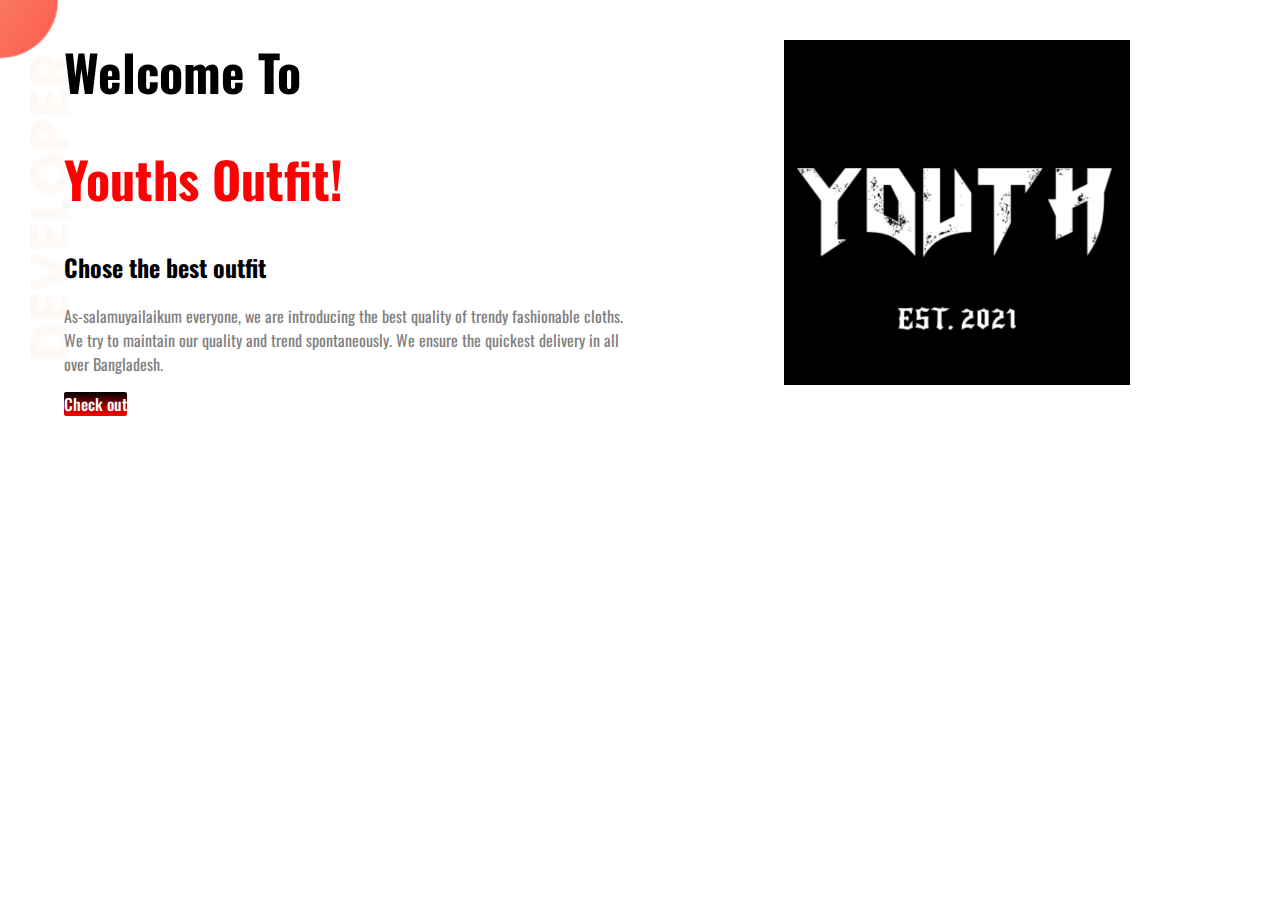
==== index.html @ 1042737e "first section" ====
<!DOCTYPE html>
<html lang="en">
<head>
    <meta charset="UTF-8">
    <meta http-equiv="X-UA-Compatible" content="IE=edge">
    <meta name="viewport" content="width=device-width, initial-scale=1.0">
    <title>module-4.1</title>
    <link rel="preconnect" href="https://fonts.googleapis.com">
<link rel="preconnect" href="https://fonts.gstatic.com" crossorigin>
<link href="https://fonts.googleapis.com/css2?family=Lato:ital,wght@0,400;1,300;1,700;1,900&family=Oswald:wght@400;500&family=Roboto+Mono&family=The+Nautigal:wght@700&display=swap" rel="stylesheet">
        <link rel="stylesheet" href="style.css">
</head>
<body>
   <section class="banner">
    <div class="width">
        <h1>Welcome  To </h1>
    <h1 class="red">Youths   Outfit!</h1>
    <h2>Chose the best outfit</h2>
    <p class="silver">As-salamuyailaikum everyone, we are introducing the best quality of trendy fashionable cloths. We try to maintain our quality and trend spontaneously. We ensure the quickest delivery in all over Bangladesh.</p>
    <a class="link" target="_blank" href="https://www.facebook.com/youthsoutfit.bd">Check out</a>
    </div class="width">
    <div class="width">
        <img src="images/youths.png" alt="">
    </div>
   </section>
</body>
</html>
---- style.css ----
body {
  font-family: "Oswald", sans-serif;
  margin: 0%;
}
h1 {
  font-size: 50px;
}
.red {
  color: red;
}
.silver {
  color: grey;
}
section {
  display: flex;
}
.width {
  width: 50%;
  padding-left: 5%;
}
.width img {
  width: 60%;
  padding-left: 80px;
  padding-top: 40px;
}
.link {
  text-decoration: none;
  background-image: linear-gradient(black, red);
  color: white;
  border-radius: 2px;
  font-weight: 500;
}
.banner {
  background-image: url(images/top-banner.png);
  background-repeat: no-repeat;
}
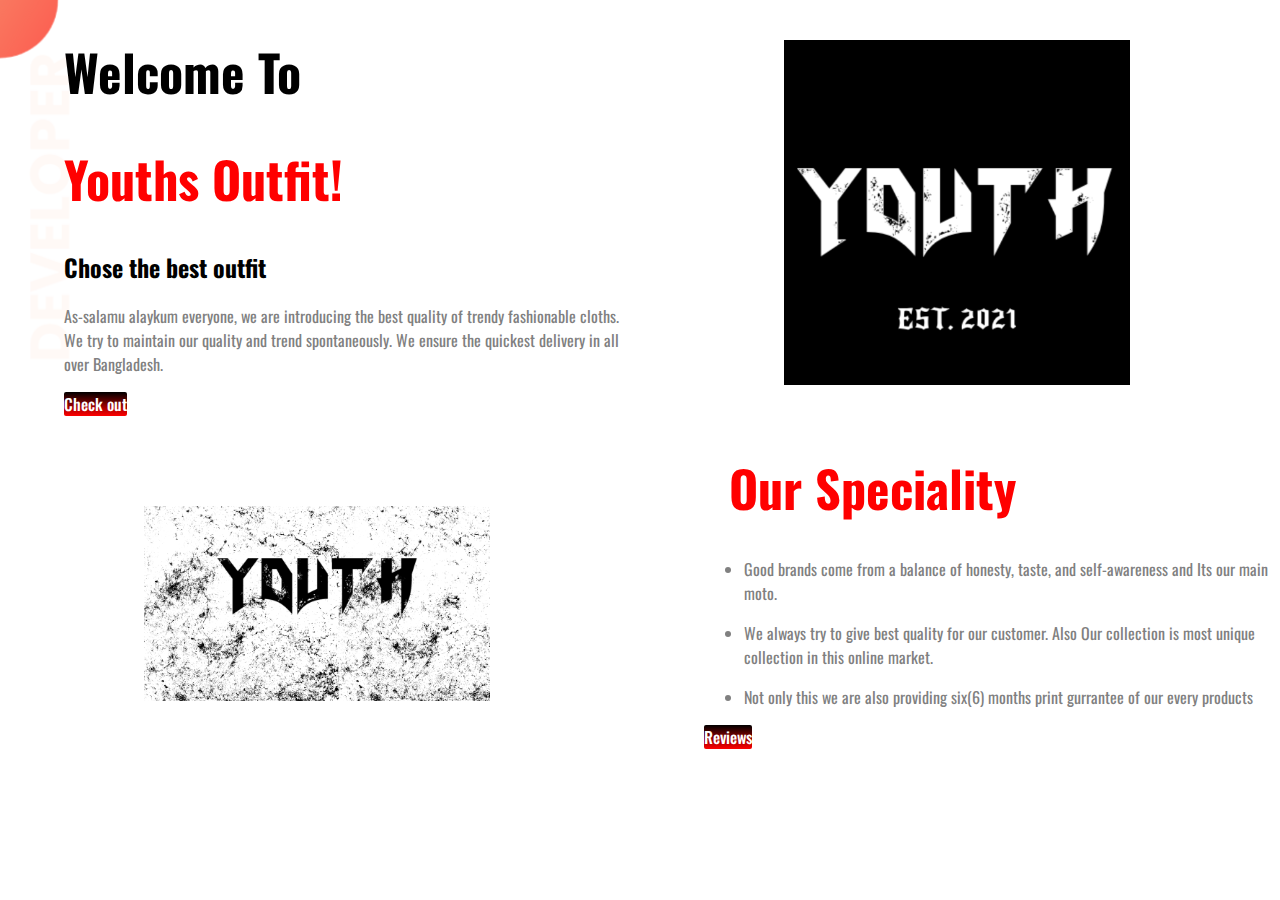
==== commit 12315b2e: "new" ====
--- a/index.html
+++ b/index.html
@@ -16,12 +16,30 @@
         <h1>Welcome  To </h1>
     <h1 class="red">Youths   Outfit!</h1>
     <h2>Chose the best outfit</h2>
-    <p class="silver">As-salamuyailaikum everyone, we are introducing the best quality of trendy fashionable cloths. We try to maintain our quality and trend spontaneously. We ensure the quickest delivery in all over Bangladesh.</p>
+    <p class="silver">As-salamu alaykum everyone, we are introducing the best quality of trendy fashionable cloths. We try to maintain our quality and trend spontaneously. We ensure the quickest delivery in all over Bangladesh.</p>
     <a class="link" target="_blank" href="https://www.facebook.com/youthsoutfit.bd">Check out</a>
     </div class="width">
     <div class="width">
         <img src="images/youths.png" alt="">
     </div>
    </section>
+   <section>
+       <div class="width">
+           <img id="second" src="images/tut.png" alt="">
+       </div>
+       <div class="width">
+        <h1 class="heading">Our Speciality </h1>   
+        <ul class="ul">
+            <li><p>Good brands come from a balance of honesty, taste, and self-awareness and Its our main moto.</p></li>
+            <li><p>We always try to give best quality for our customer. Also Our collection is most unique collection in this online market.</p></li>
+            <li><p>Not only this we are also providing six(6) months print gurrantee of our every products</p></li>
+
+    
+        
+        
+        </ul>
+        <a class="links" target="_blank" href="https://www.facebook.com/youthsoutfit.bd/reviews/?ref=page_internal">Reviews</a>
+       </div>
+   </section>
 </body>
 </html>--- a/style.css
+++ b/style.css
@@ -34,3 +34,21 @@
   background-image: url(images/top-banner.png);
   background-repeat: no-repeat;
 }
+.heading {
+  padding-left: 0.5em;
+  color: red;
+}
+.ul {
+  color: grey;
+}
+#second {
+  padding-top: 90px;
+}
+.links {
+  text-decoration: none;
+  background-image: linear-gradient(black, red);
+  color: white;
+  border-radius: 2px;
+  font-weight: 500;
+  padding
+}
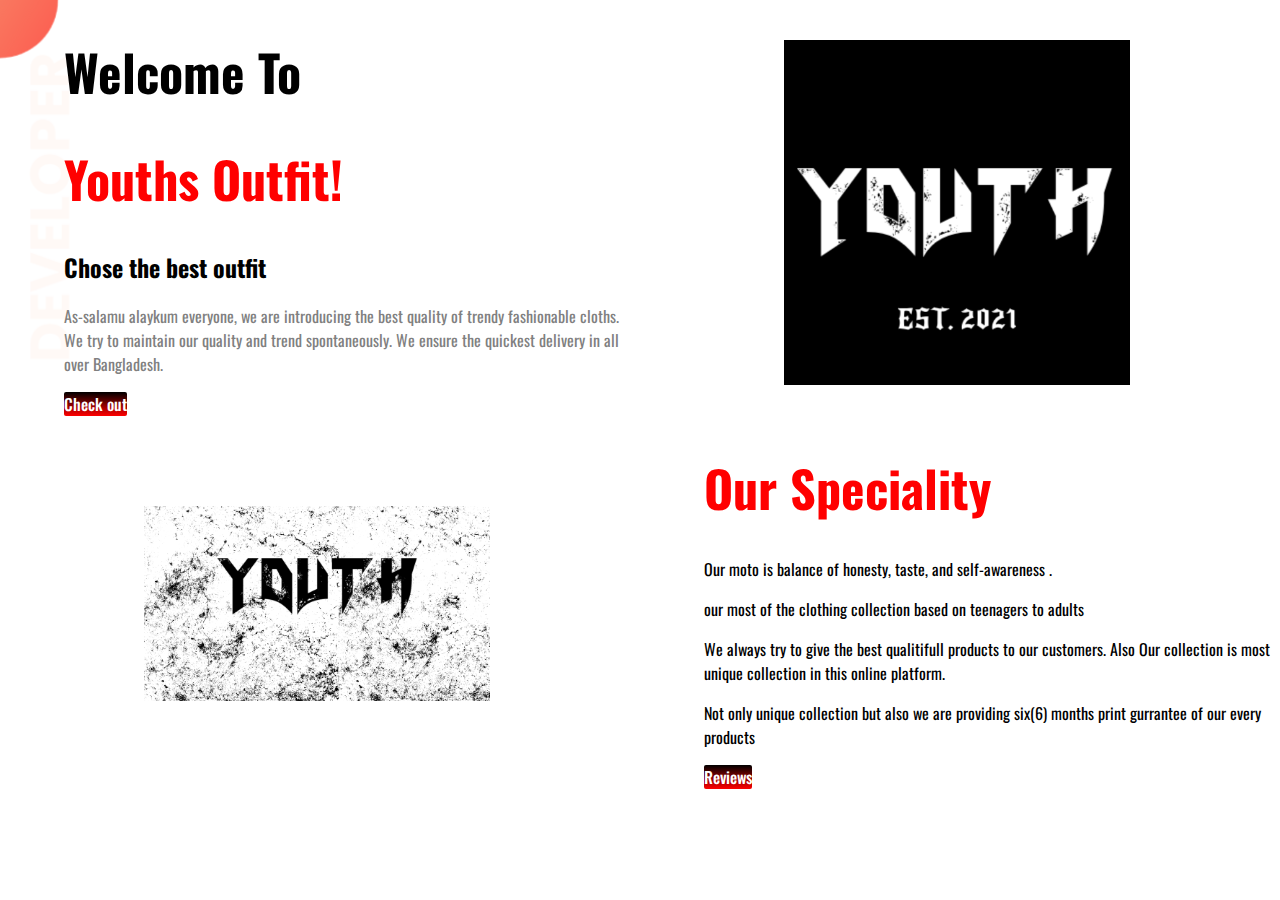
==== commit 119dad94: "second section" ====
--- a/index.html
+++ b/index.html
@@ -29,16 +29,13 @@
        </div>
        <div class="width">
         <h1 class="heading">Our Speciality </h1>   
-        <ul class="ul">
-            <li><p>Good brands come from a balance of honesty, taste, and self-awareness and Its our main moto.</p></li>
-            <li><p>We always try to give best quality for our customer. Also Our collection is most unique collection in this online market.</p></li>
-            <li><p>Not only this we are also providing six(6) months print gurrantee of our every products</p></li>
-
-    
         
+        <p>Our moto is balance of honesty, taste, and self-awareness . </p>
+        <p>our most of the clothing collection based on teenagers to adults</p>
+        <p>We always try to give the best qualitifull products to our customers. Also Our collection is most unique collection in this online platform.</p>
+        <p>Not only unique collection but also we are providing six(6) months print gurrantee of our every products</p>
         
-        </ul>
-        <a class="links" target="_blank" href="https://www.facebook.com/youthsoutfit.bd/reviews/?ref=page_internal">Reviews</a>
+        <a class="link" target="_blank" href="https://www.facebook.com/youthsoutfit.bd/reviews/?ref=page_internal">Reviews</a>
        </div>
    </section>
 </body>
--- a/style.css
+++ b/style.css
@@ -29,26 +29,20 @@
   color: white;
   border-radius: 2px;
   font-weight: 500;
+  padding-left: 0px;
 }
 .banner {
   background-image: url(images/top-banner.png);
   background-repeat: no-repeat;
 }
-.heading {
-  padding-left: 0.5em;
+.heading{
   color: red;
+}
 }
 .ul {
   color: grey;
+  padding-right: 20px;
 }
 #second {
   padding-top: 90px;
 }
-.links {
-  text-decoration: none;
-  background-image: linear-gradient(black, red);
-  color: white;
-  border-radius: 2px;
-  font-weight: 500;
-  padding
-}
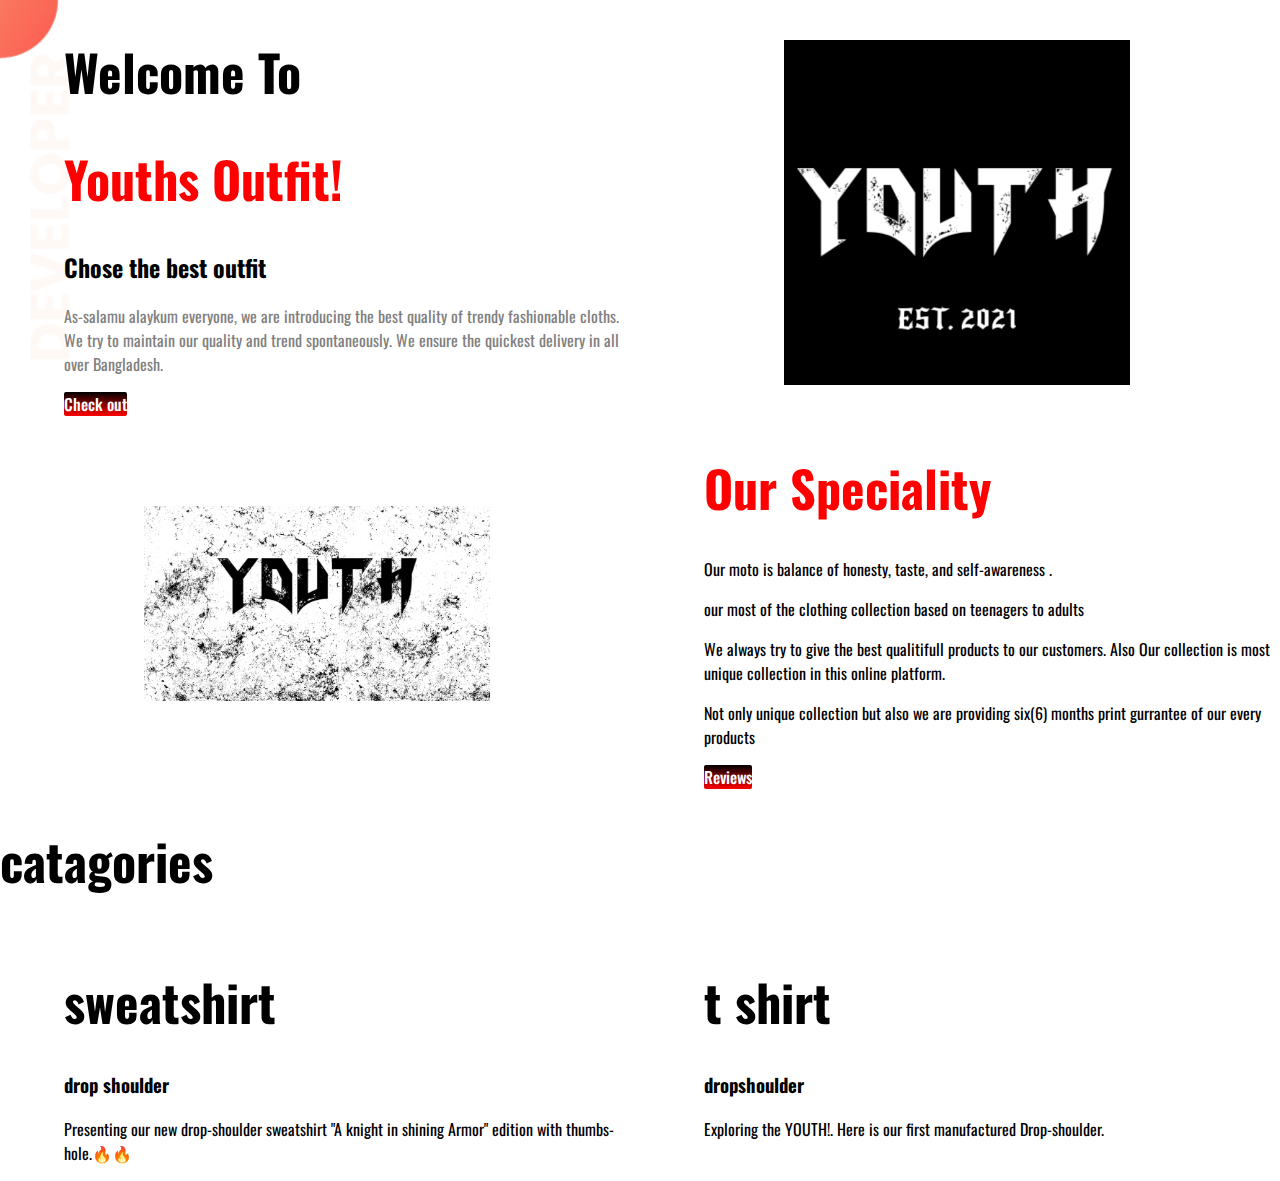
==== commit 6be6eead: "nexts" ====
--- a/index.html
+++ b/index.html
@@ -11,7 +11,7 @@
         <link rel="stylesheet" href="style.css">
 </head>
 <body>
-   <section class="banner">
+   <section class="banner flexible-container">
     <div class="width">
         <h1>Welcome  To </h1>
     <h1 class="red">Youths   Outfit!</h1>
@@ -23,7 +23,7 @@
         <img src="images/youths.png" alt="">
     </div>
    </section>
-   <section>
+   <section class="flexible-container">
        <div class="width">
            <img id="second" src="images/tut.png" alt="">
        </div>
@@ -38,5 +38,20 @@
         <a class="link" target="_blank" href="https://www.facebook.com/youthsoutfit.bd/reviews/?ref=page_internal">Reviews</a>
        </div>
    </section>
+   <section>
+       <h1>catagories</h1>
+       <div class="flexible-container">
+        <div class="width">
+            <h1>sweatshirt</h1>
+            <h3>drop shoulder</h3>
+            <p>Presenting our new drop-shoulder sweatshirt "A knight in shining  Armor" edition with thumbs-hole.🔥🔥</p>
+          </div>
+           <div class="width">
+               <h1>t shirt</h1>
+               <h3>dropshoulder</h3>
+               <p>Exploring the YOUTH!. Here is our first manufactured Drop-shoulder.</p>
+           </div>
+       </div>
+   </section>
 </body>
 </html>--- a/style.css
+++ b/style.css
@@ -11,7 +11,7 @@
 .silver {
   color: grey;
 }
-section {
+.flexible-container {
   display: flex;
 }
 .width {
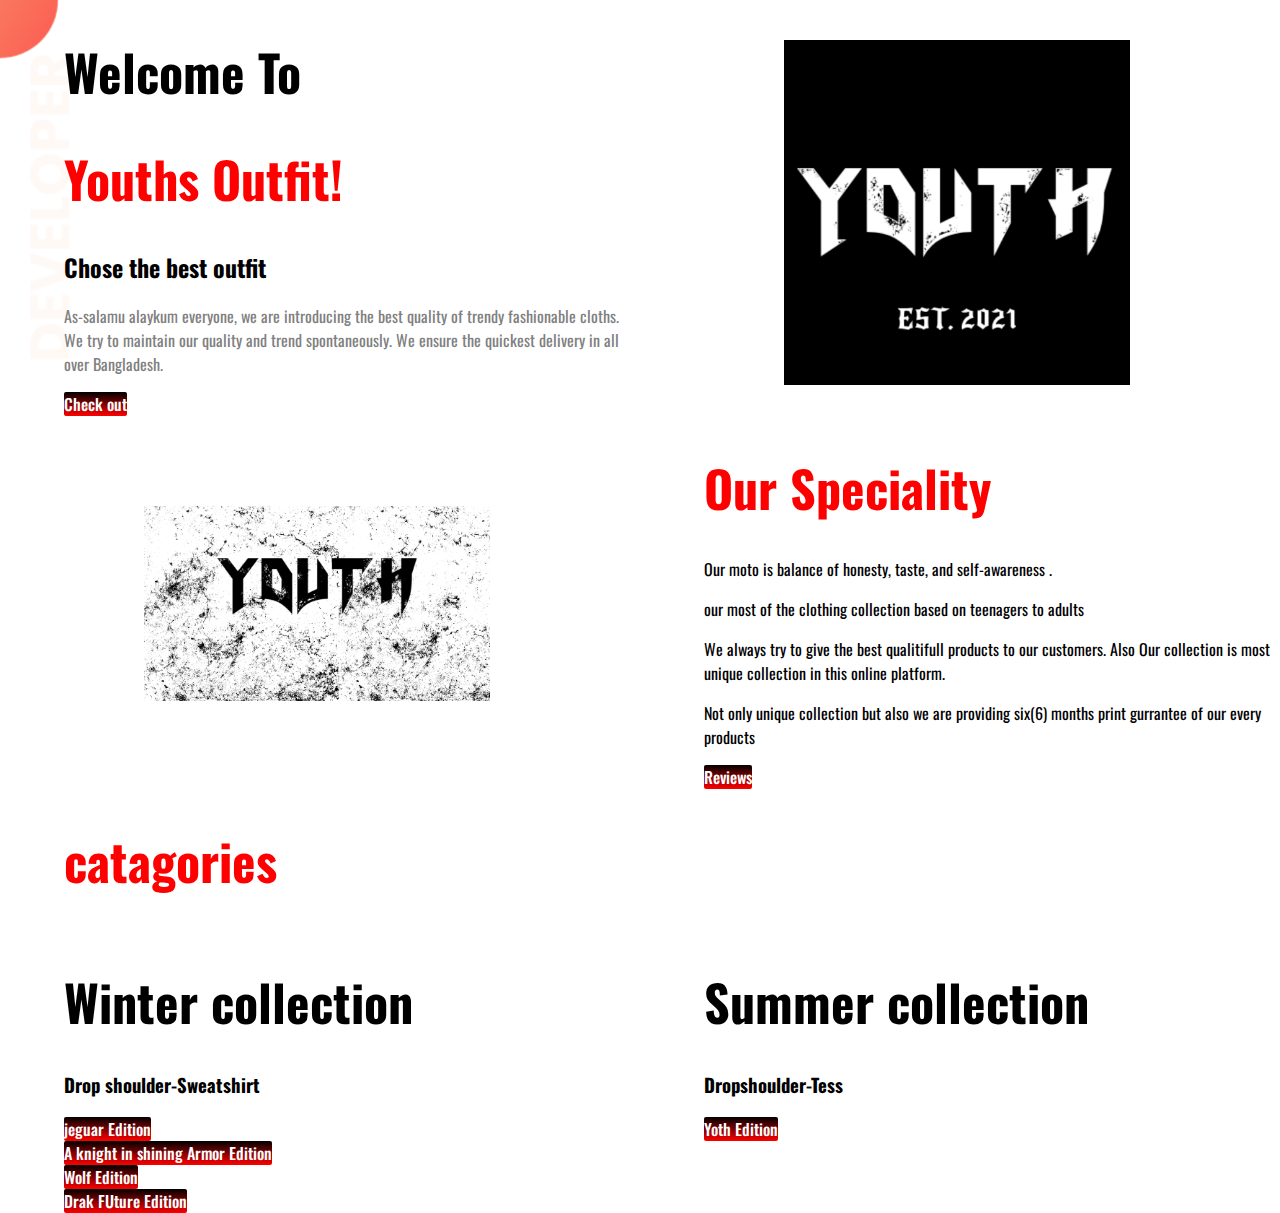
==== commit 1948d632: "dudre" ====
--- a/index.html
+++ b/index.html
@@ -39,17 +39,23 @@
        </div>
    </section>
    <section>
-       <h1>catagories</h1>
+       <h1 class="chill">catagories</h1>
        <div class="flexible-container">
         <div class="width">
-            <h1>sweatshirt</h1>
-            <h3>drop shoulder</h3>
-            <p>Presenting our new drop-shoulder sweatshirt "A knight in shining  Armor" edition with thumbs-hole.🔥🔥</p>
+            <h1>Winter collection</h1>
+            <h3>Drop shoulder-Sweatshirt</h3>
+            
+                <a class="texts" target="_blank" href="https://www.facebook.com/youthsoutfit.bd/photos/pcb.134346659024356/134346425691046/">jeguar Edition</a><br>
+                <a class="textz" target="_blank" href="https://www.facebook.com/youthsoutfit.bd/photos/pcb.137735912018764/137735688685453"> A knight in shining  Armor Edition</a><br>
+                <a class="textp" target="_blank" href="https://www.facebook.com/youthsoutfit.bd/photos/pcb.129882966137392/129882742804081/">Wolf Edition</a><br>
+                <a class="textv" target="_blank"  href="https://www.facebook.com/youthsoutfit.bd/photos/pcb.120224737103215/120224457103243/">Drak FUture Edition</a>
+            </ul>
           </div>
            <div class="width">
-               <h1>t shirt</h1>
-               <h3>dropshoulder</h3>
-               <p>Exploring the YOUTH!. Here is our first manufactured Drop-shoulder.</p>
+               <h1>Summer collection</h1>
+               <h3>Dropshoulder-Tess</h3>
+              <a class="textd" target="_blank" href="https://www.facebook.com/youthsoutfit.bd/photos/pcb.111271507998538/111270897998599/">Yoth Edition</a>
+               
            </div>
        </div>
    </section>
--- a/style.css
+++ b/style.css
@@ -46,3 +46,53 @@
 #second {
   padding-top: 90px;
 }
+.texts{
+  text-decoration: none;
+  background-image: linear-gradient(black, red);
+  color: white;
+  border-radius: 2px;
+  font-weight: 500;
+  padding-left: 0px;
+  
+}
+.textp{
+  text-decoration: none;
+  background-image: linear-gradient(black, red);
+  color: white;
+  border-radius: 2px;
+  font-weight: 500;
+  padding-left: 0px;
+  
+}
+.textv{
+  text-decoration: none;
+  background-image: linear-gradient(black, red);
+  color: white;
+  border-radius: 2px;
+  font-weight: 500;
+  padding-left: 0px;
+  
+}
+.textz{
+  text-decoration: none;
+  background-image: linear-gradient(black, red);
+  color: white;
+  border-radius: 2px;
+  font-weight: 500;
+  padding-left: 0px;
+  
+}
+.textd{
+  text-decoration: none;
+  background-image: linear-gradient(black, red);
+  color: white;
+  border-radius: 2px;
+  font-weight: 500;
+  padding-left: 0px;
+  
+}
+.chill{
+  padding-left: 5%;
+  color: red;
+}
+
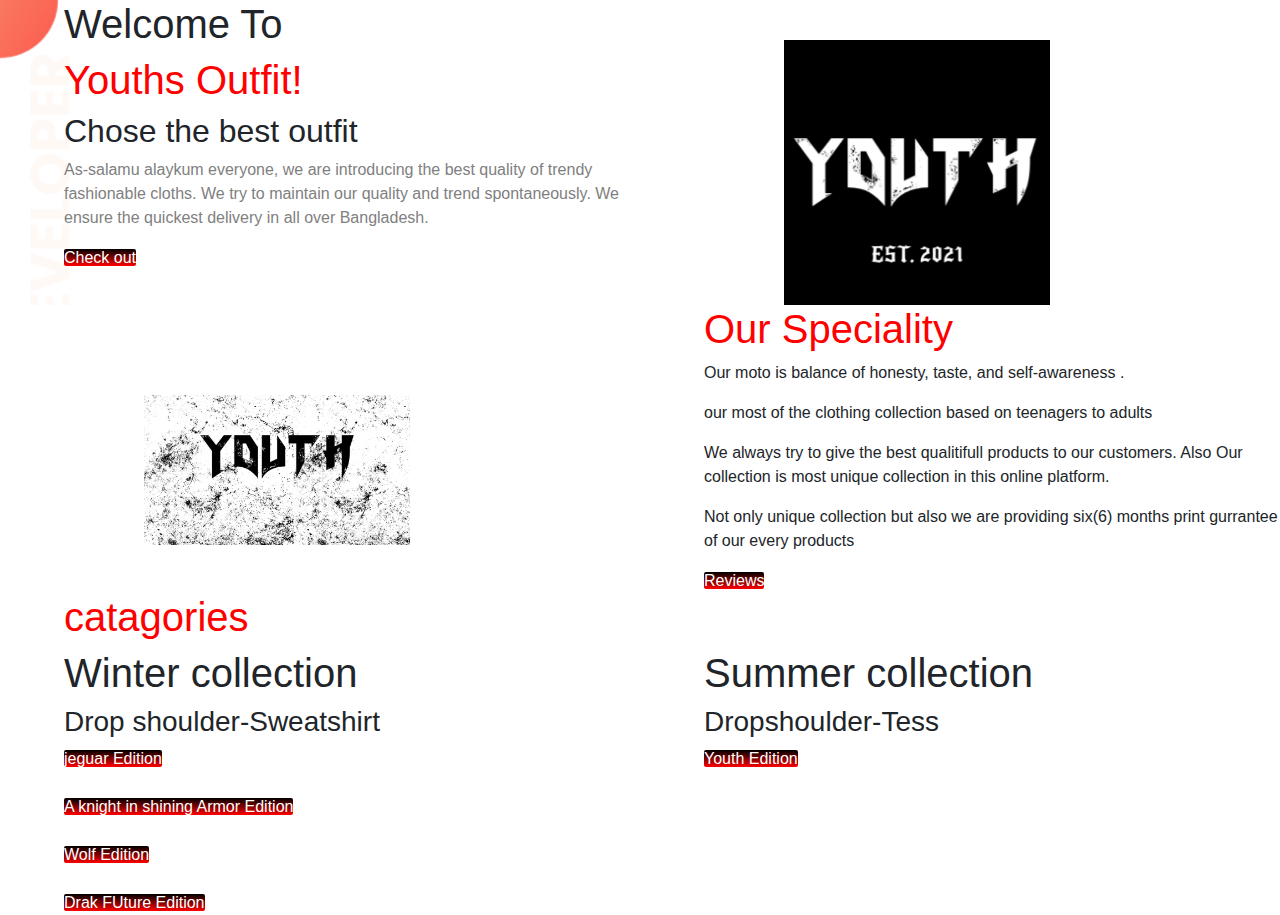
==== commit 63e90994: "anbc" ====
--- a/index.html
+++ b/index.html
@@ -4,11 +4,14 @@
     <meta charset="UTF-8">
     <meta http-equiv="X-UA-Compatible" content="IE=edge">
     <meta name="viewport" content="width=device-width, initial-scale=1.0">
-    <title>module-4.1</title>
+    <title>youths outfit</title>
+    <link rel="shortcut icon" href="images/youths.png" type="image/x-icon">
     <link rel="preconnect" href="https://fonts.googleapis.com">
 <link rel="preconnect" href="https://fonts.gstatic.com" crossorigin>
 <link href="https://fonts.googleapis.com/css2?family=Lato:ital,wght@0,400;1,300;1,700;1,900&family=Oswald:wght@400;500&family=Roboto+Mono&family=The+Nautigal:wght@700&display=swap" rel="stylesheet">
         <link rel="stylesheet" href="style.css">
+        
+        <link rel="stylesheet" href="https://stackpath.bootstrapcdn.com/bootstrap/4.3.1/css/bootstrap.min.css" integrity="sha384-ggOyR0iXCbMQv3Xipma34MD+dH/1fQ784/j6cY/iJTQUOhcWr7x9JvoRxT2MZw1T" crossorigin="anonymous">
 </head>
 <body>
    <section class="banner flexible-container">
@@ -45,19 +48,20 @@
             <h1>Winter collection</h1>
             <h3>Drop shoulder-Sweatshirt</h3>
             
-                <a class="texts" target="_blank" href="https://www.facebook.com/youthsoutfit.bd/photos/pcb.134346659024356/134346425691046/">jeguar Edition</a><br>
-                <a class="textz" target="_blank" href="https://www.facebook.com/youthsoutfit.bd/photos/pcb.137735912018764/137735688685453"> A knight in shining  Armor Edition</a><br>
-                <a class="textp" target="_blank" href="https://www.facebook.com/youthsoutfit.bd/photos/pcb.129882966137392/129882742804081/">Wolf Edition</a><br>
-                <a class="textv" target="_blank"  href="https://www.facebook.com/youthsoutfit.bd/photos/pcb.120224737103215/120224457103243/">Drak FUture Edition</a>
+                <a class="texts" target="_blank" href="https://www.facebook.com/youthsoutfit.bd/photos/pcb.134346659024356/134346425691046/">jeguar Edition</a><br><br>
+                <a class="textz" target="_blank" href="https://www.facebook.com/youthsoutfit.bd/photos/pcb.137735912018764/137735688685453"> A knight in shining  Armor Edition</a><br><br>
+                <a class="textp" target="_blank" href="https://www.facebook.com/youthsoutfit.bd/photos/pcb.129882966137392/129882742804081/">Wolf Edition</a><br><br>
+                <a class="textv" target="_blank"  href="https://www.facebook.com/youthsoutfit.bd/photos/pcb.120224737103215/120224457103243/">Drak FUture Edition</a><br>
             </ul>
           </div>
            <div class="width">
                <h1>Summer collection</h1>
                <h3>Dropshoulder-Tess</h3>
-              <a class="textd" target="_blank" href="https://www.facebook.com/youthsoutfit.bd/photos/pcb.111271507998538/111270897998599/">Yoth Edition</a>
+              <a class="textd" target="_blank" href="https://www.facebook.com/youthsoutfit.bd/photos/pcb.111271507998538/111270897998599/">Youth Edition</a>
                
            </div>
        </div>
    </section>
+  
 </body>
 </html>--- a/style.css
+++ b/style.css
@@ -95,4 +95,3 @@
   padding-left: 5%;
   color: red;
 }
-
